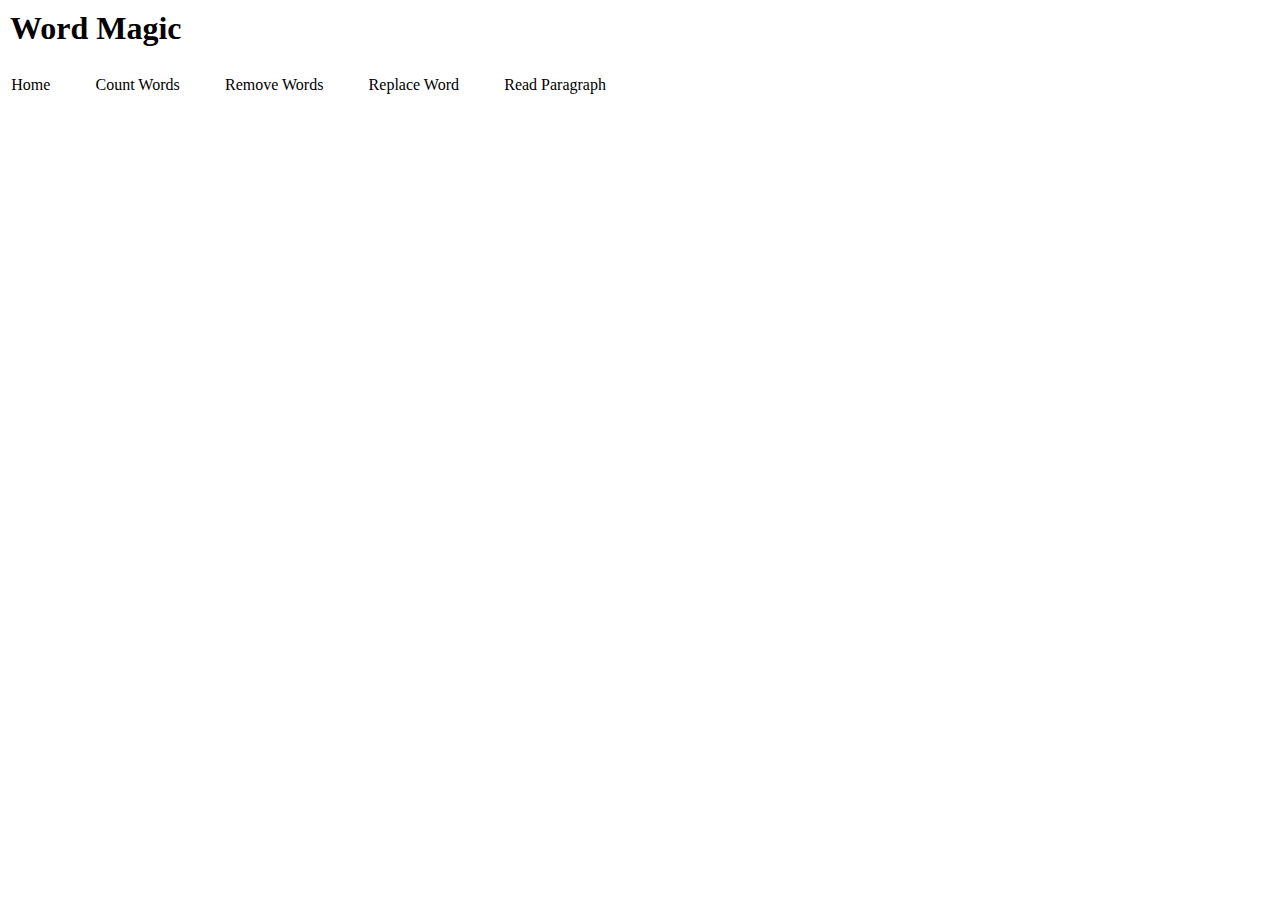
==== index.html @ 7c33eda6 "Added title and nav bar. Not yet completed" ====
<!DOCTYPE html>
<html lang="en">
<head>
    <meta charset="UTF-8">
    <meta http-equiv="X-UA-Compatible" content="IE=edge">
    <meta name="viewport" content="width=device-width, initial-scale=1.0">
    <title>Word Magic</title>
    <link rel="apple-touch-icon" sizes="180x180" href="/images/apple-touch-icon.png">
    <link rel="icon" type="image/png" sizes="32x32" href="/images/favicon-32x32.png">
    <link rel="icon" type="image/png" sizes="16x16" href="/images/favicon-16x16.png">
    <link rel="manifest" href="/images/site.webmanifest">
    <link rel="stylesheet" href="/css/style.css">
</head>
<body>
    <header>
        <h1 class="title">Word Magic</h1>
        <div class="nav-bar">
        <nav class="nav"><p>Home</p></nav>
        <nav class="nav"><p>Count Words</p></nav>
        <nav class="nav"><p>Remove Words</p></nav>
        <nav class="nav"><p>Replace Word</p></nav>
        <nav class="nav"><p>Read Paragraph</p></nav>
        </div>
    </header>
</body>
</html>
---- css/style.css ----
body{
    margin: 0;
    font-family:Cambria, Cochin, Georgia, Times, 'Times New Roman', serif;
    width:100vw;
    height:100vh;
    /* border: 1px solid black; */
    box-sizing: border-box;
}
header h1{
    margin: 10px;
}
.nav-bar{
    display: flex;
    flex-wrap: wrap;
    justify-content:space-between;
    width: 50%;
    align-items:start;
    align-content: center;
    /* border: 1px solid black; */
}
.nav{
    flex: 0.5;
    margin-left: 0.5em;
    flex-basis: auto;
    /* border: 1px solid black; */
}
.nav p{
    padding: 0.2em;
}
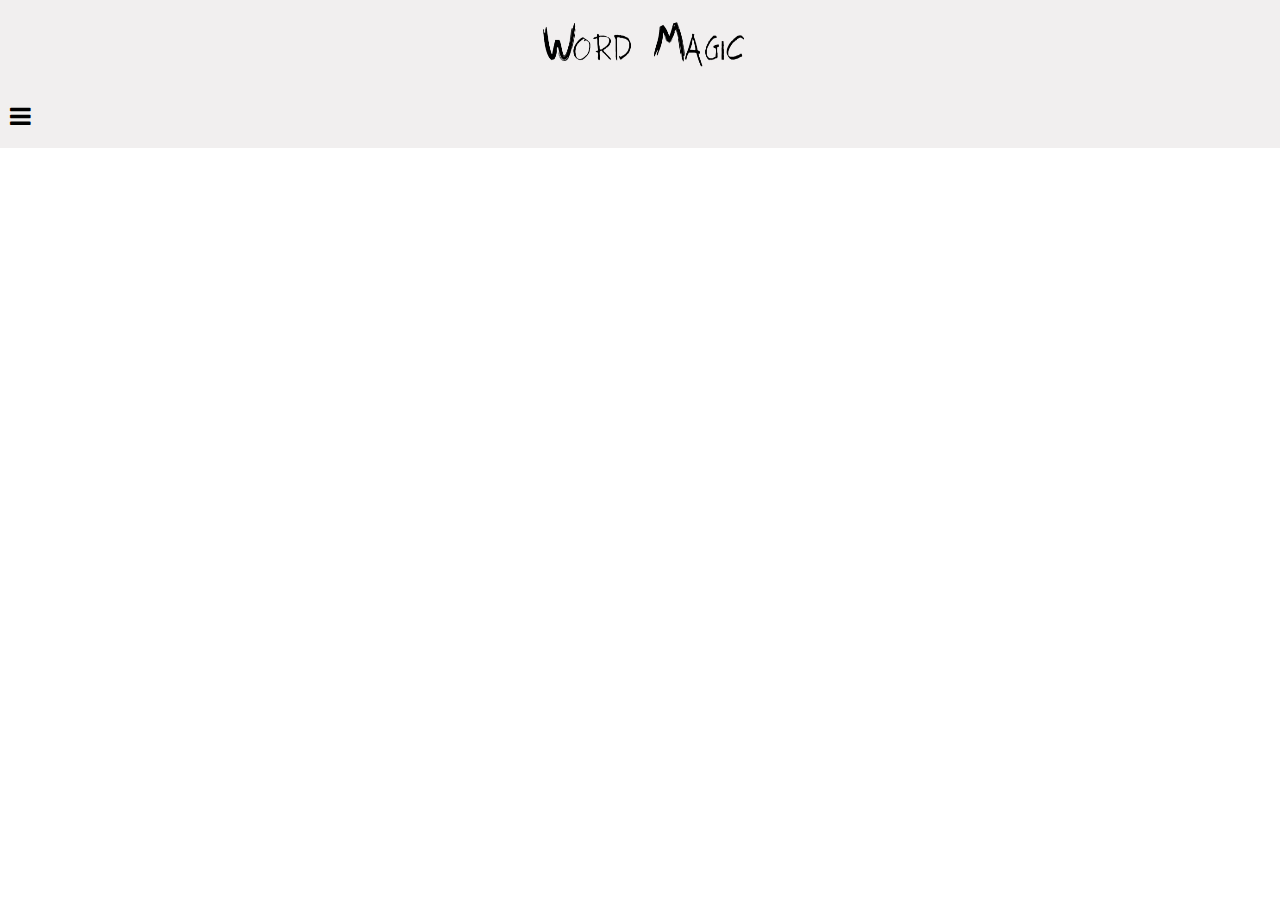
==== commit 4eb8465e: "added nav bar for mobile view" ====
--- a/index.html
+++ b/index.html
@@ -10,17 +10,31 @@
     <link rel="icon" type="image/png" sizes="16x16" href="/images/favicon-16x16.png">
     <link rel="manifest" href="/images/site.webmanifest">
     <link rel="stylesheet" href="/css/style.css">
+    <link rel="stylesheet" href="https://cdnjs.cloudflare.com/ajax/libs/font-awesome/4.7.0/css/font-awesome.min.css">
 </head>
 <body>
-    <header>
-        <h1 class="title">Word Magic</h1>
-        <div class="nav-bar">
-        <nav class="nav"><p>Home</p></nav>
-        <nav class="nav"><p>Count Words</p></nav>
-        <nav class="nav"><p>Remove Words</p></nav>
-        <nav class="nav"><p>Replace Word</p></nav>
-        <nav class="nav"><p>Read Paragraph</p></nav>
+    <div class="container">
+        <div class="header">
+            <div class="logo-img">
+            <img src="/images/word magic logo transparent.png" alt="word magic logo" id="logo">
+            </div>
+            
         </div>
-    </header>
+        <div class="menu">
+            <span id="menu-btn"><i class="fa fa-bars" style="font-size:24px;"></i></span>
+        </div>
+        <div class="nav" id="navBar">
+            <ul id="navList">
+            <li>Home</li>
+            <li>About</li>
+            <li>Contact</li>
+            </ul>
+            <span id="close-btn"><i class="fa fa-close" style="font-size:24px"></i></span>
+        </div>
+    </div>
+
+    
+
+    <script src="/js/script.js"></script>
 </body>
 </html>--- a/css/style.css
+++ b/css/style.css
@@ -1,29 +1,88 @@
 body{
     margin: 0;
-    font-family:Cambria, Cochin, Georgia, Times, 'Times New Roman', serif;
-    width:100vw;
-    height:100vh;
-    /* border: 1px solid black; */
+    padding: 0;
     box-sizing: border-box;
-}
-header h1{
-    margin: 10px;
-}
-.nav-bar{
-    display: flex;
-    flex-wrap: wrap;
-    justify-content:space-between;
+    width: 100%;
+    height: 100%;
+    background-color: white;
+    font-family:'Segoe UI', Tahoma, Geneva, Verdana, sans-serif;
+  }
+  .container{
+    margin: 0;
+    padding: 0;
+  }
+  
+  .logo-img{
+    text-align: center;
+  }
+  
+  #logo{
+    width: 250px;
+    height: 100px;
+    display: inline-block;
+  }
+
+  .header,.menu{
+    background-color: rgba(233, 230, 230, 0.638);
+
+  }
+  
+  .nav li{
+    list-style: none;
+    padding: 20px;
+    padding-left: 50px;
+  }
+  
+  ul{
+    margin: 0;
+    padding: 0;
+    margin-top: 50px;
+    width: 100%;
+  }
+  .nav {
     width: 50%;
-    align-items:start;
-    align-content: center;
-    /* border: 1px solid black; */
-}
-.nav{
-    flex: 0.5;
-    margin-left: 0.5em;
-    flex-basis: auto;
-    /* border: 1px solid black; */
-}
-.nav p{
-    padding: 0.2em;
-}+    height: 100%;
+    background-color: #000000;
+    color: white;
+    position: fixed; 
+    left: -50%; 
+    top: 0;
+    transition: left 0.5s ease; 
+  }
+  
+  #navList{
+    cursor: pointer;
+  }
+  
+  .nav li:hover{
+    color: black;
+    background-color: white;
+  }
+  
+  .nav.active {
+    left: 0; 
+    top: 0;
+  }
+  
+  #close-btn{
+    position: absolute;
+    top: 10px;
+    right: 10px;
+    cursor: pointer;
+  }
+  
+  #menu-btn i{
+    padding-bottom: 20px;
+    cursor: pointer;
+  
+  }
+
+  #menu-btn{
+    margin-left: 10px;
+  }
+  
+  
+  
+  
+  
+  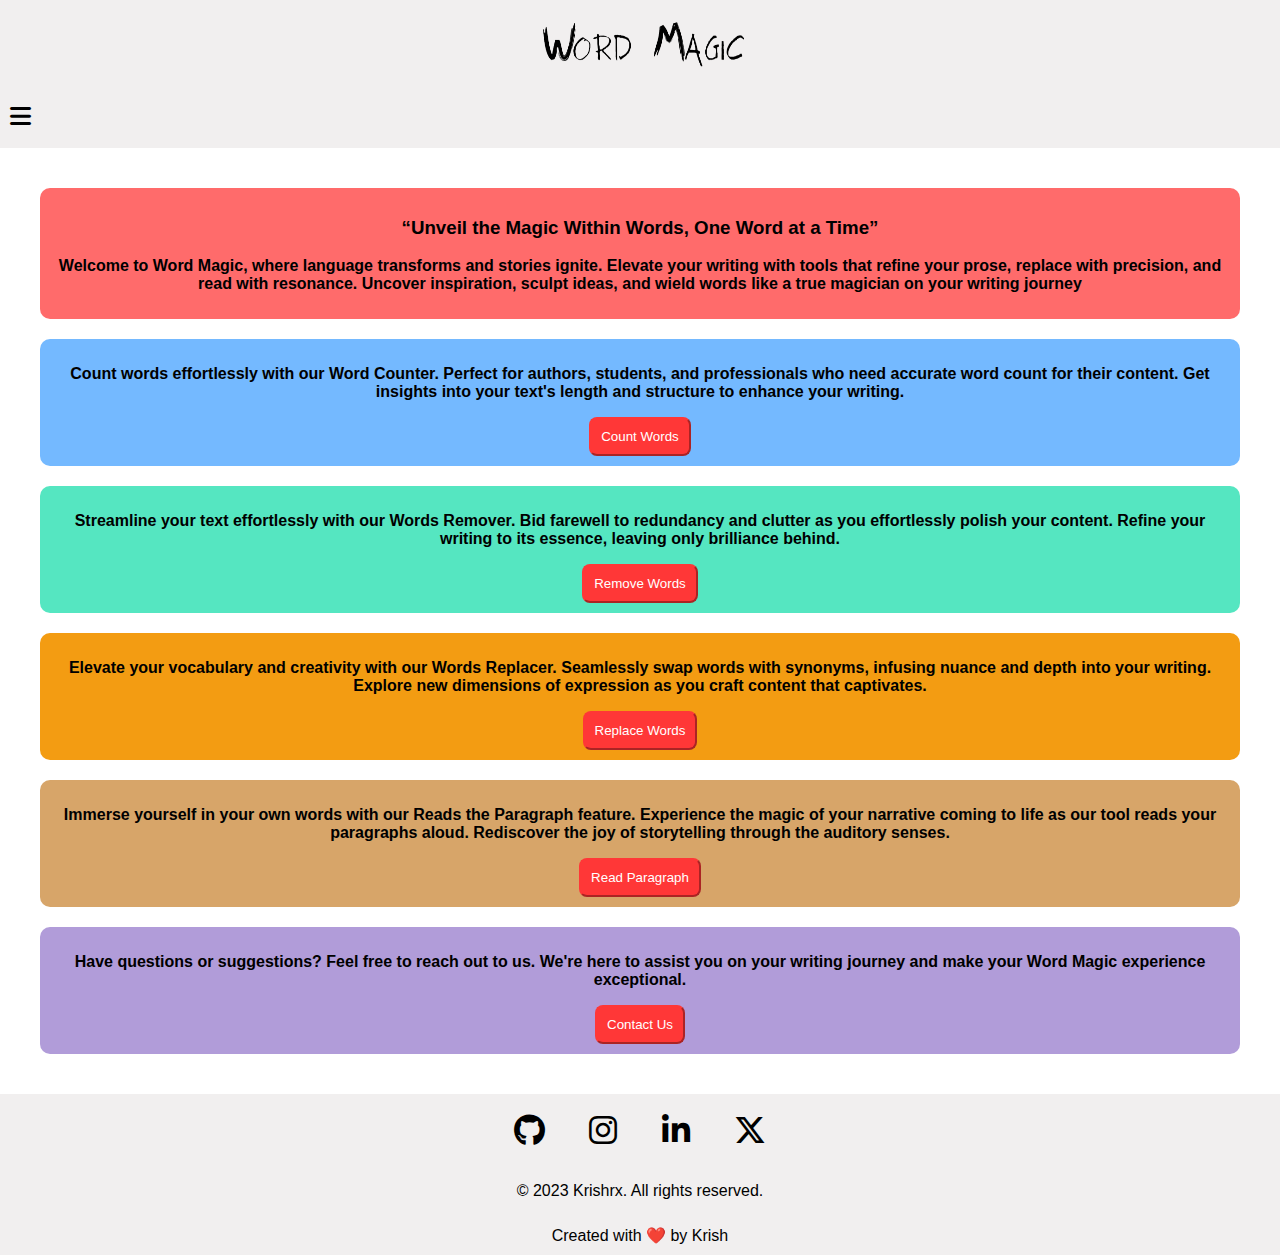
==== commit 59336005: "need to work on individual pages" ====
--- a/index.html
+++ b/index.html
@@ -10,30 +10,74 @@
     <link rel="icon" type="image/png" sizes="16x16" href="/images/favicon-16x16.png">
     <link rel="manifest" href="/images/site.webmanifest">
     <link rel="stylesheet" href="/css/style.css">
-    <link rel="stylesheet" href="https://cdnjs.cloudflare.com/ajax/libs/font-awesome/4.7.0/css/font-awesome.min.css">
+    <link rel="stylesheet" href="https://cdnjs.cloudflare.com/ajax/libs/font-awesome/6.4.2/css/all.min.css">
+
 </head>
 <body>
     <div class="container">
+
         <div class="header">
             <div class="logo-img">
             <img src="/images/word magic logo transparent.png" alt="word magic logo" id="logo">
-            </div>
-            
+            </div>   
         </div>
+
         <div class="menu">
             <span id="menu-btn"><i class="fa fa-bars" style="font-size:24px;"></i></span>
         </div>
+
         <div class="nav" id="navBar">
             <ul id="navList">
-            <li>Home</li>
-            <li>About</li>
-            <li>Contact</li>
+            <li><a href="/index.html">Home</a></li>
+            <li><a href="/html/count-words.html">Count Words</a></li>
+            <li><a href="/html/remove-words.html">Remove Words</a></li>
+            <li><a href="/html/replace-words.html">Replace Words</a></li>
+            <li><a href="/html/read-paragraph.html">Read Paragraph</a></li>
+            <li><a href="/html/contact.html">Contact Us</a></li>
             </ul>
             <span id="close-btn"><i class="fa fa-close" style="font-size:24px"></i></span>
         </div>
+
+        <div class="box">
+            <div class="box1">
+                <h3><q>Unveil the Magic Within Words, One Word at a Time</q></h3>
+                <p>Welcome to Word Magic, where language transforms and stories ignite. Elevate your writing with tools that refine your prose, replace with precision, and read with resonance. Uncover inspiration, sculpt ideas, and wield words like a true magician on your writing journey</p>
+            </div>
+            <div class="box2">
+                <p>Count words effortlessly with our Word Counter. Perfect for authors, students, and professionals who need accurate word count for their content. Get insights into your text's length and structure to enhance your writing.</p>
+                <button onclick="window.location.href='/html/count-words.html';">Count Words</button>
+            </div>
+            <div class="box3">
+                <p>Streamline your text effortlessly with our Words Remover. Bid farewell to redundancy and clutter as you effortlessly polish your content. Refine your writing to its essence, leaving only brilliance behind.</p>
+                <button onclick="window.location.href='/html/remove-words.html';">Remove Words</button>
+            </div>
+            <div class="box4">
+                <p>Elevate your vocabulary and creativity with our Words Replacer. Seamlessly swap words with synonyms, infusing nuance and depth into your writing. Explore new dimensions of expression as you craft content that captivates.</p>
+                <button onclick="window.location.href='/html/replace-words.html';">Replace Words</button>
+            </div>
+            <div class="box5">
+                <p>Immerse yourself in your own words with our Reads the Paragraph feature. Experience the magic of your narrative coming to life as our tool reads your paragraphs aloud. Rediscover the joy of storytelling through the auditory senses.</p>
+                <button onclick="window.location.href='/html/read-paragraph.html';">Read Paragraph</button>
+            </div>
+            <div class="box6">
+                <p>Have questions or suggestions? Feel free to reach out to us. We're here to assist you on your writing journey and make your Word Magic experience exceptional.</p>
+                <button onclick="window.location.href='/html/contact.html';">Contact Us</button>
+            </div>
+        </div>
+
+        <div class="footer">
+            <a href="https://github.com/Krishrx/"><i class="fa-brands fa-github fa-2x"></i></a>
+            <a href="https://www.instagram.com/_krishrx_/"><i class="fa-brands fa-instagram fa-2x"></i></a>
+            <a href="https://www.linkedin.com/in/kali-krishna-s-279a5b265/"><i class="fa-brands fa-linkedin-in fa-2x"></i></a>
+            <a href="https://twitter.com/krishrx3"><i class="fa-brands fa-x-twitter fa-2x"></i></a>
+
+            <div class="end-text">
+                <p>&copy; 2023 Krishrx. All rights reserved.</p>
+                <p>Created with ❤️ by Krish</p>
+            </div>
+        </div>
+
     </div>
-
-    
 
     <script src="/js/script.js"></script>
 </body>
--- a/css/style.css
+++ b/css/style.css
@@ -10,8 +10,14 @@
   .container{
     margin: 0;
     padding: 0;
-  }
-  
+    box-sizing: border-box;
+  }
+  
+  a{
+    text-decoration: none;
+    color: inherit;
+  }
+
   .logo-img{
     text-align: center;
   }
@@ -22,7 +28,18 @@
     display: inline-block;
   }
 
-  .header,.menu{
+  /* .bg{
+    max-width: 100%;
+    height: auto;
+    overflow: hidden;
+  }
+
+  .bg img{
+    width: 100%;
+    height: auto;
+  } */
+
+  .header,.menu,.footer{
     background-color: rgba(233, 230, 230, 0.638);
 
   }
@@ -40,12 +57,12 @@
     width: 100%;
   }
   .nav {
-    width: 50%;
+    width: 80%;
     height: 100%;
     background-color: #000000;
     color: white;
     position: fixed; 
-    left: -50%; 
+    left: -80%; 
     top: 0;
     transition: left 0.5s ease; 
   }
@@ -81,8 +98,105 @@
     margin-left: 10px;
   }
   
-  
-  
-  
-  
-  +  .box{
+    display: flex;
+    justify-content: center;
+    align-items: center;
+    flex-wrap: wrap;
+    margin: 20px;
+    padding: 10px;
+    box-sizing: border-box;
+  }
+
+  .box div{
+    flex: content;
+    box-sizing: border-box;
+    margin: 10px;
+    padding: 10px;
+    text-align: center;
+    border-radius: 10px;
+    font-weight: bold;
+  }
+
+  .box1{
+    background-color: #FF6B6B;
+  }
+
+ .box2{
+    background-color: #74B9FF;
+ }
+
+  .box3{
+    background-color: #55E6C1;
+  }
+
+  .box4{
+    background-color:  #F39C12 ;
+  }
+
+  .box5{
+    background-color: #D7A569;
+  }
+
+  .box6{
+    background-color: #B19CD9;
+  }
+  
+  .box div button{
+    color: white;
+    background-color:#ff3737;
+    padding: 10px;
+    border-radius: 8px;
+    border-color: #ff3737;
+    cursor: pointer;
+  }
+
+  .box div button:hover{
+    background-color: greenyellow;
+    border-color: greenyellow;
+    color: black;
+    font-weight: bold;
+  }
+  
+.footer i{
+    margin: 10px;
+    padding: 10px;
+    cursor: pointer;
+    border-radius: 50%;
+    color: #000000;
+}
+
+.footer{
+    text-align: center;
+}
+
+.footer .fa-instagram:hover{
+    color: white;
+    background: #d6249f;
+    background: radial-gradient(circle at 30% 107%, #fdf497 0%, #fdf497 5%, #fd5949 45%,#d6249f 60%,#285AEB 90%);
+}
+
+.footer .fa-github:hover{
+    color: white;
+    background: black;
+}
+
+.footer .fa-linkedin-in:hover{
+    color: white;
+    background: #0A66C2;
+    
+}
+
+.footer .fa-x-twitter:hover{
+    color: white;
+    background: black;
+}
+  
+.end-text{
+    text-align: center;
+}
+
+.end-text p{
+    margin-bottom: 0;
+    padding-bottom: 10px;
+}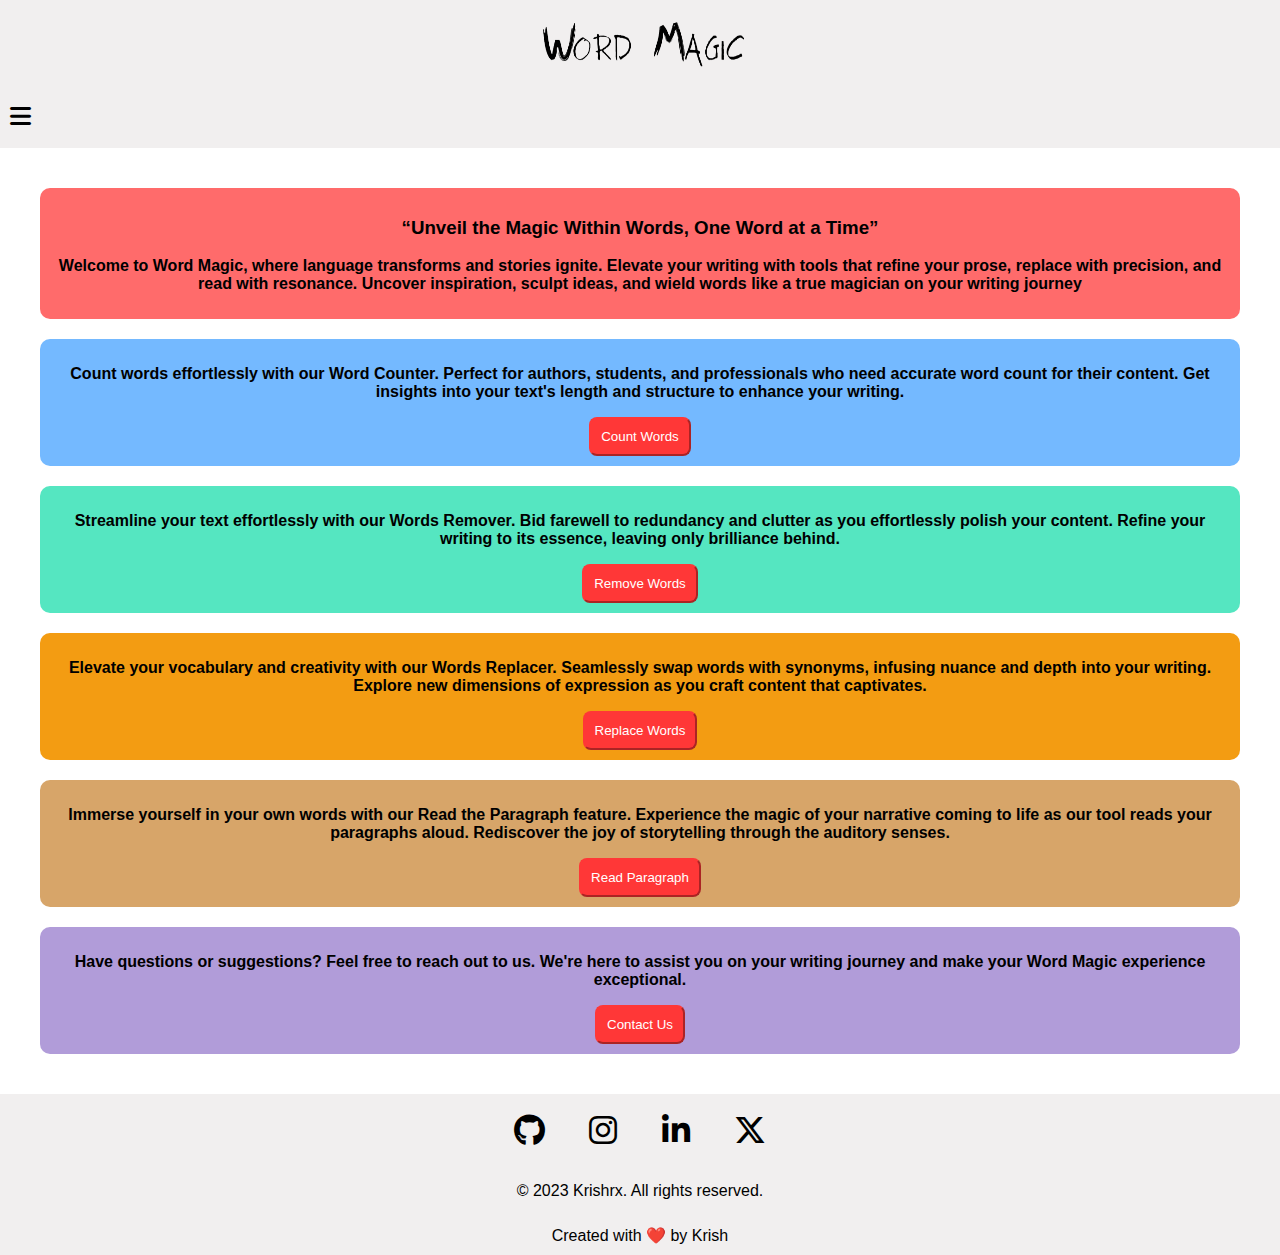
==== commit 7ed9f814: "completed the page for mobile view." ====
--- a/index.html
+++ b/index.html
@@ -56,7 +56,7 @@
                 <button onclick="window.location.href='/html/replace-words.html';">Replace Words</button>
             </div>
             <div class="box5">
-                <p>Immerse yourself in your own words with our Reads the Paragraph feature. Experience the magic of your narrative coming to life as our tool reads your paragraphs aloud. Rediscover the joy of storytelling through the auditory senses.</p>
+                <p>Immerse yourself in your own words with our Read the Paragraph feature. Experience the magic of your narrative coming to life as our tool reads your paragraphs aloud. Rediscover the joy of storytelling through the auditory senses.</p>
                 <button onclick="window.location.href='/html/read-paragraph.html';">Read Paragraph</button>
             </div>
             <div class="box6">
--- a/css/style.css
+++ b/css/style.css
@@ -65,6 +65,11 @@
     left: -80%; 
     top: 0;
     transition: left 0.5s ease; 
+  }
+
+  .nav a{
+    display: block;
+    padding-left: 50px;
   }
   
   #navList{
@@ -142,7 +147,7 @@
     background-color: #B19CD9;
   }
   
-  .box div button{
+  .box div button,.removeWordsResult button,.readPara button{
     color: white;
     background-color:#ff3737;
     padding: 10px;
@@ -151,12 +156,28 @@
     cursor: pointer;
   }
 
-  .box div button:hover{
+  .box div button{
+    color: white;
+    background-color:#ff3737;
+    padding: 10px;
+    border-radius: 8px;
+    border-color: #ff3737;
+    cursor: pointer;
+  }
+
+  .readPara button,.removeWordsResult button:hover{
     background-color: greenyellow;
     border-color: greenyellow;
     color: black;
     font-weight: bold;
   }
+
+   .box div button:hover{
+    background-color: greenyellow;
+    border-color: greenyellow;
+    color: black;
+    font-weight: bold;
+  } 
   
 .footer i{
     margin: 10px;
@@ -199,4 +220,88 @@
 .end-text p{
     margin-bottom: 0;
     padding-bottom: 10px;
-}+}
+
+
+.countWords,.removeWords,.readPara{
+    margin: 20px;
+    text-align: center;
+    box-sizing: border-box;
+}
+
+.para-textarea textarea,.removeWords textarea,.readPara  textarea{
+    width: 90%;
+    height: 300px;
+    padding: 10px;
+}
+
+.removeWordsResult{
+    margin: 10px;
+    padding: 10px;
+}
+
+.removeWordsResult input{
+    padding: 10px;
+    margin: 10px;
+    border-radius: 5px;
+}
+
+.readPara button{
+    margin-top: 10px;
+    text-align: center;
+}
+
+.button-container {
+    display: flex;
+    justify-content: center;
+    margin-top: 10px;
+  }
+  
+  .action-button {
+    margin: 0 10px;
+  }
+
+.contactUs{
+    margin: 20px;
+    padding: 20px;
+    margin-bottom:145px;
+}
+
+  label {
+    display: inline-block;
+    width: 100px; 
+    font-weight: bold;
+  }
+
+  .contactUs input,.contactUs textarea{
+    padding: 5px;
+  }
+  
+  #contact-submit{
+    color: white;
+    background-color:#ff3737;
+    padding: 10px;
+    border-radius: 8px;
+    border-color: #ff3737;
+    cursor: pointer;
+    margin-left: 50%;
+  }
+
+#contact-submit:hover{
+    background-color: greenyellow;
+    border-color: greenyellow;
+    color: black;
+    font-weight: bold;
+  }
+
+
+  .contactUs {
+    display: flex;
+    flex-direction: column;
+    align-items: center;
+    justify-content: center;
+ /* Adjust this if needed */
+  }
+  
+
+  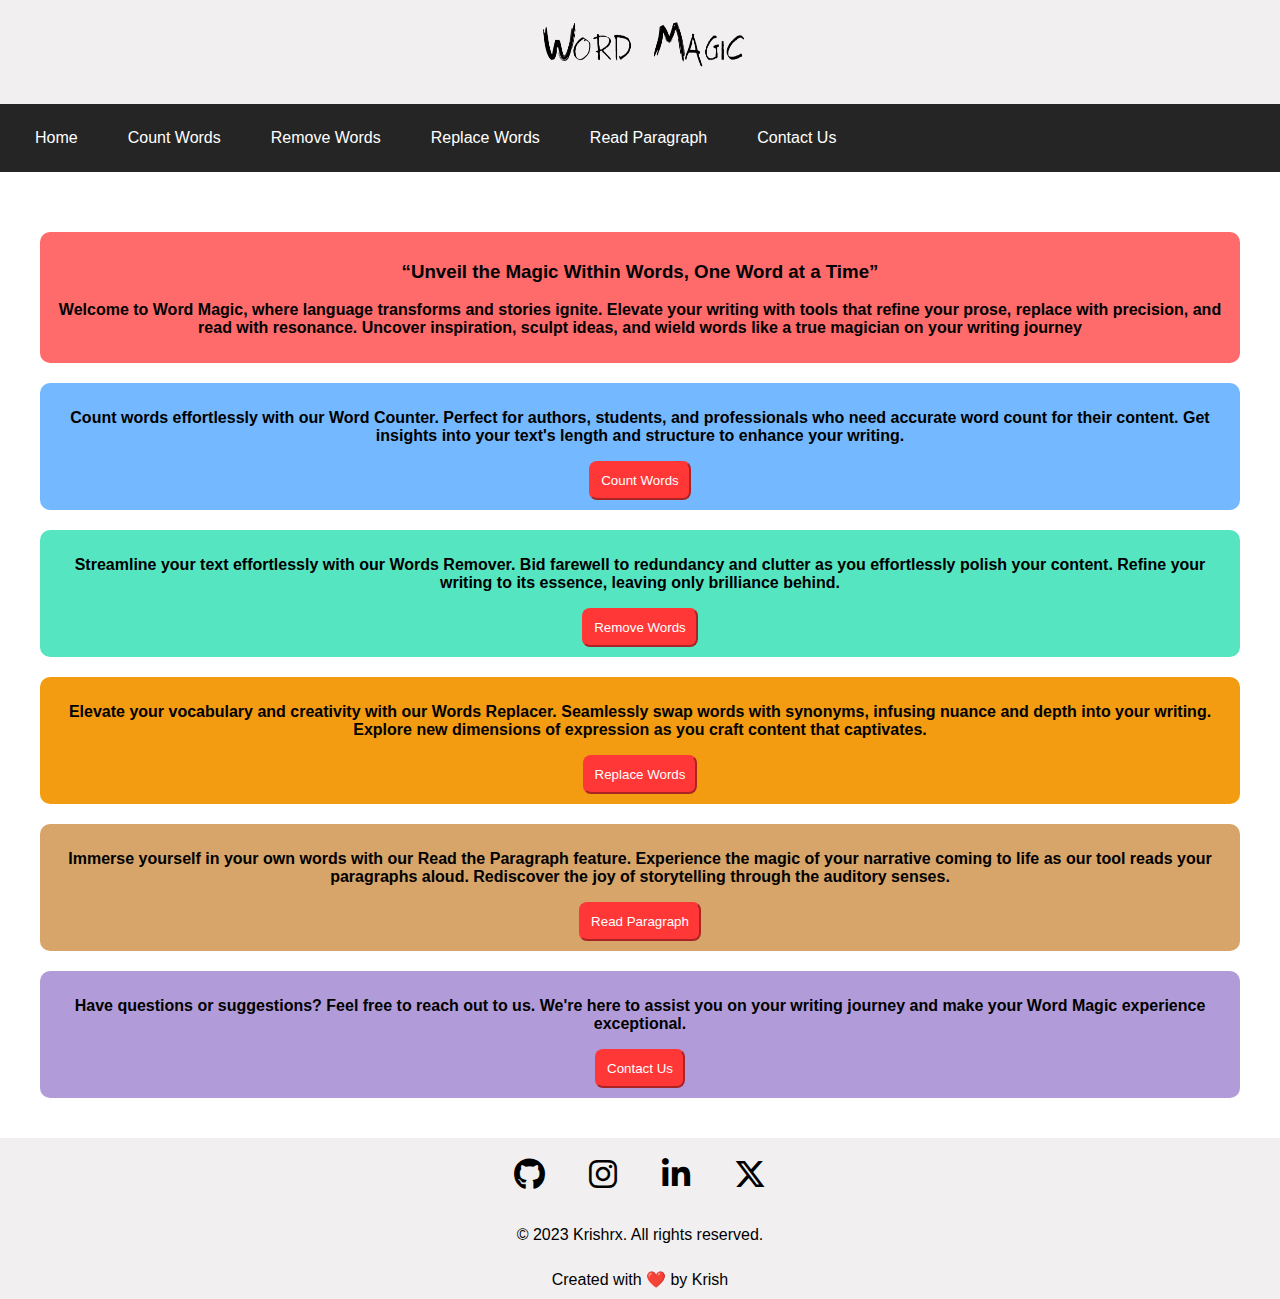
==== commit 3c1ec8fc: "added nav for pc" ====
--- a/index.html
+++ b/index.html
@@ -26,7 +26,7 @@
             <span id="menu-btn"><i class="fa fa-bars" style="font-size:24px;"></i></span>
         </div>
 
-        <div class="nav" id="navBar">
+        <div class="nav nav-pc" id="navBar">
             <ul id="navList">
             <li><a href="/index.html">Home</a></li>
             <li><a href="/html/count-words.html">Count Words</a></li>
--- a/css/style.css
+++ b/css/style.css
@@ -300,8 +300,41 @@
     flex-direction: column;
     align-items: center;
     justify-content: center;
- /* Adjust this if needed */
-  }
-  
-
-  +  }
+  
+  @media screen and (min-width: 769px) {
+    #menu-btn,#close-btn {
+        display: none;
+    }
+    .nav-pc {
+      position: static;
+      color: white;
+      left: -80%;
+      background: none;
+      width: 100%;
+      background-color: #252525;
+      overflow-x: hidden;
+      margin-bottom: 40px;
+    }
+     #navList {
+      display: flex;
+      margin: 0;
+      padding: 0;
+      margin-left: 10px;
+    }
+    .nav li{
+      margin: 0px;
+      padding: 0;
+    }
+    .nav a{
+      margin: 10px;
+      padding: 15px;
+    }
+    .nav-pc li:hover{
+      color: black;
+      background-color: white;
+    }
+    
+    
+}
+
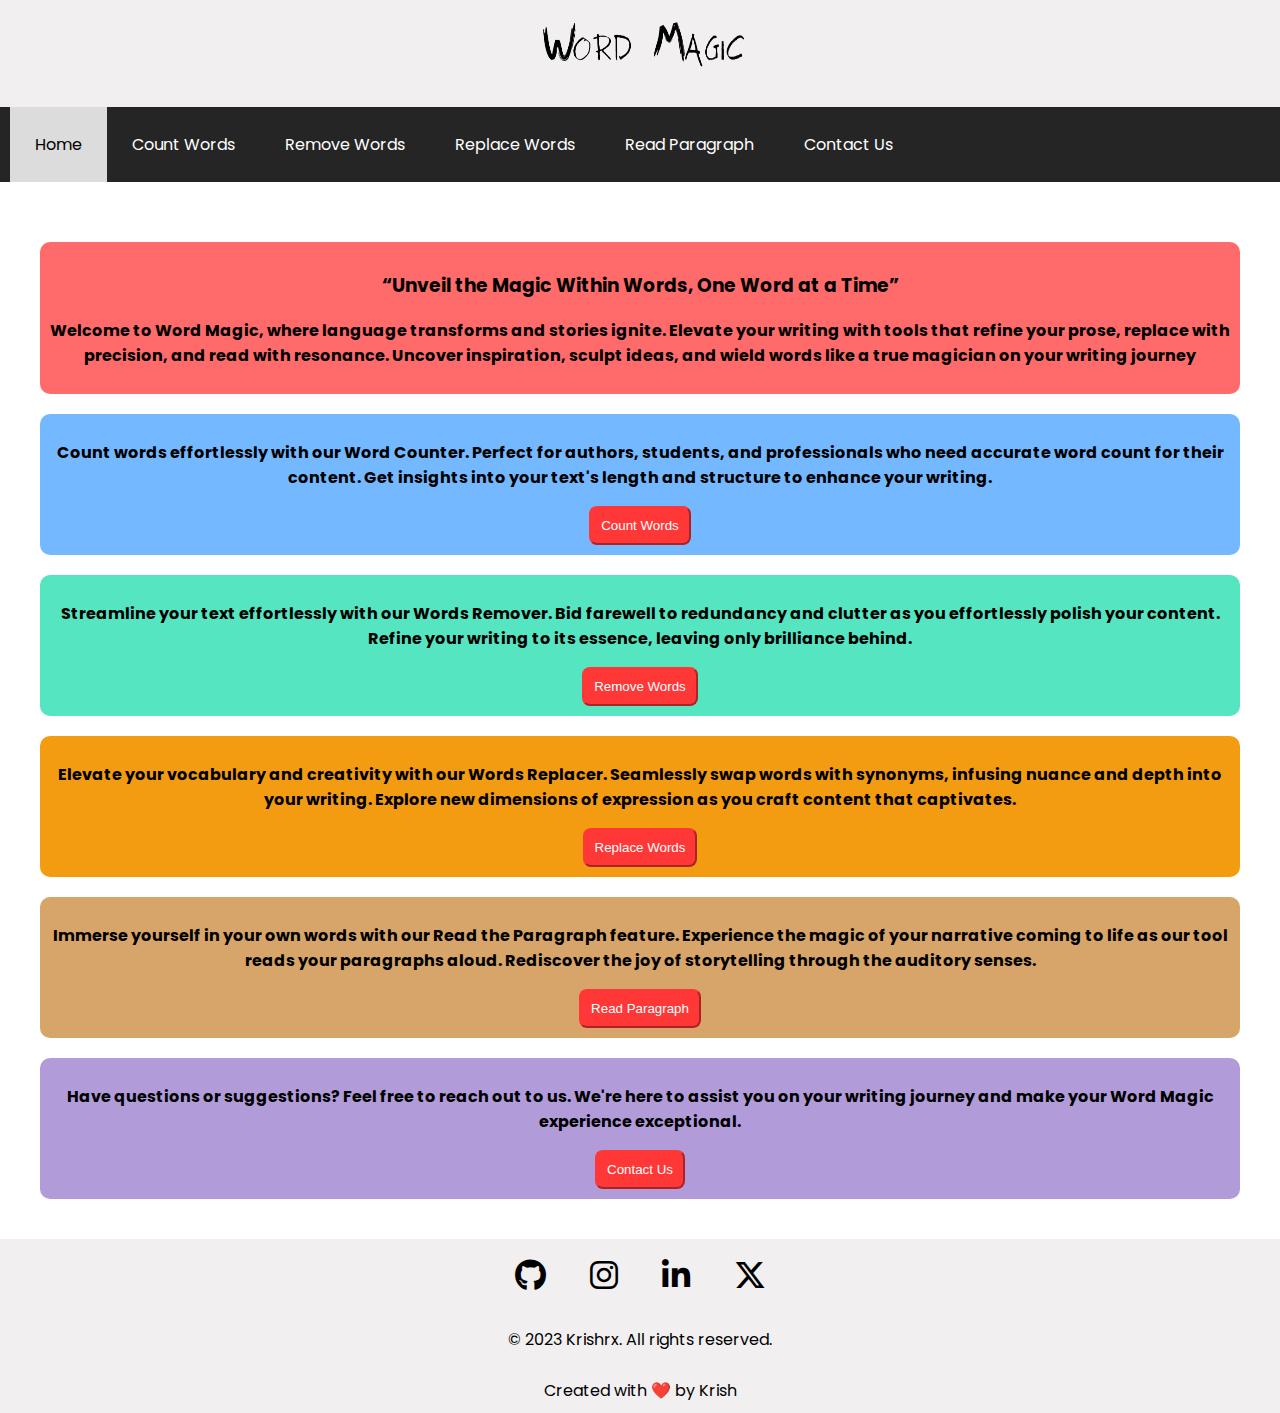
==== commit 8500a05f: "completed" ====
--- a/index.html
+++ b/index.html
@@ -11,7 +11,9 @@
     <link rel="manifest" href="/images/site.webmanifest">
     <link rel="stylesheet" href="/css/style.css">
     <link rel="stylesheet" href="https://cdnjs.cloudflare.com/ajax/libs/font-awesome/6.4.2/css/all.min.css">
-
+    <link rel="preconnect" href="https://fonts.googleapis.com">
+    <link rel="preconnect" href="https://fonts.gstatic.com" crossorigin>
+    <link href="https://fonts.googleapis.com/css2?family=Poppins:ital@0;1&display=swap" rel="stylesheet">
 </head>
 <body>
     <div class="container">
--- a/css/style.css
+++ b/css/style.css
@@ -5,7 +5,7 @@
     width: 100%;
     height: 100%;
     background-color: white;
-    font-family:'Segoe UI', Tahoma, Geneva, Verdana, sans-serif;
+    font-family: 'Poppins', sans-serif;
   }
   .container{
     margin: 0;
@@ -59,7 +59,7 @@
   .nav {
     width: 80%;
     height: 100%;
-    background-color: #000000;
+    background-color: #252525;
     color: white;
     position: fixed; 
     left: -80%; 
@@ -77,8 +77,8 @@
   }
   
   .nav li:hover{
-    color: black;
-    background-color: white;
+    color: white;
+    background-color: #333;
   }
   
   .nav.active {
@@ -259,6 +259,22 @@
   
   .action-button {
     margin: 0 10px;
+  }
+
+  #readButton{
+    color: white;
+    background-color:#ff3737;
+    padding: 10px;
+    border-radius: 8px;
+    border-color: #ff3737;
+    cursor: pointer;
+  }
+
+  #readButton:hover{
+    background-color: greenyellow;
+    border-color: greenyellow;
+    color: black;
+    font-weight: bold;
   }
 
 .contactUs{
@@ -331,10 +347,13 @@
       padding: 15px;
     }
     .nav-pc li:hover{
-      color: black;
-      background-color: white;
-    }
-    
-    
-}
-
+      color: rgb(255, 255, 255);
+      background-color: #333;
+    } 
+}
+
+.current-page{
+  color: black;
+  background-color: rgb(220, 220, 220);
+}
+
